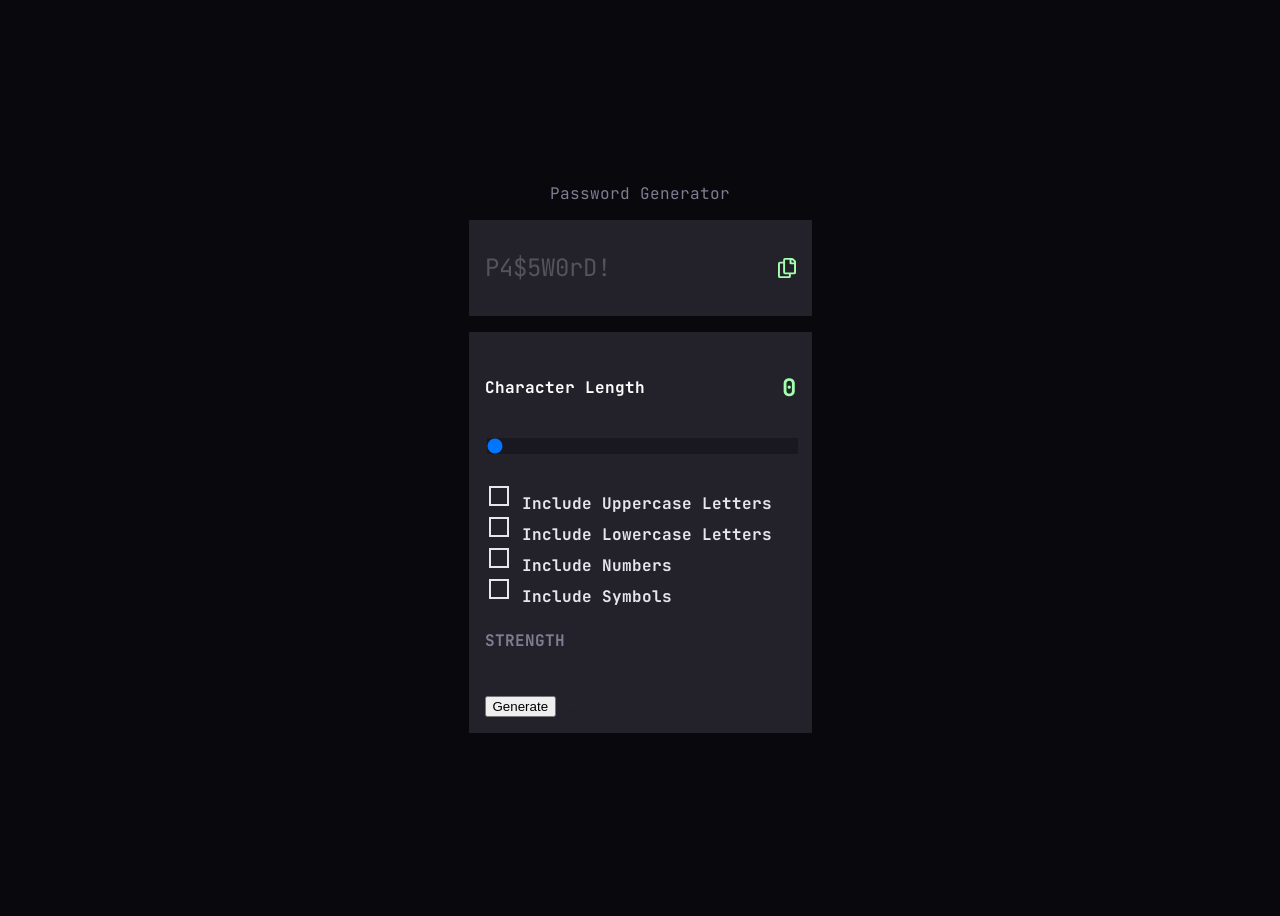
==== index.html @ 95ac3b4d "third commit" ====
<!DOCTYPE html>
<html lang="en">
<head>
  <meta charset="UTF-8">
  <meta name="viewport" content="width=device-width, initial-scale=1.0">

  <link rel="icon" type="image/png" sizes="32x32" href="./assets/images/favicon-32x32.png">
  <link rel="stylesheet" href="./style.css">
  <script src="./script.js"></script>
  <title>Frontend Mentor | Password generator app</title>
</head>
<body>
  <main>
    <header>Password Generator</header>
    <section class="body">
     <div class="password-code">P4$5W0rD!</div>
     <img src="./starter-code/assets/images/icon-copy.svg" alt="icon-copy">
    </section>
    <section class="character-length">
      <section class="zero-container">
        <h1>Character Length</h1>
        <p class="zero">0</p>
      </section>

      <div class="slider-bar">
        <input type="range" name="character-length" id="character-length" min="0" max="20" value="0" step="10">
      </div>

      <ul class="password-character">
        <li>
          <input type="checkbox" name="uppercase-letter" id="uppercase-letter">
          <label for="uppercase-letter">Include Uppercase Letters</label>
        </li>
        <li>
          <input type="checkbox" name="lowercase-letter" id="lowercase-letter">
          <label for="uppercase-letter">Include Lowercase Letters</label>
        </li>
        <li>
          <input type="checkbox" name="numbers" id="numbers">
          <label for="uppercase-letter">Include Numbers</label>
        </li>
        <li>
          <input type="checkbox" name="symbols" id="symbols">
          <label for="uppercase-letter">Include Symbols</label>
        </li>
      </ul>
    
    <section class="strength">
      <div class="strength-label">STRENGTH</div>
      <section class="meter-divs">
        <div class="meter"></div>
        <div class="meter"></div>
        <div class="meter"></div>
        <div class="meter"></div>

      </section>

    </section>

    <section class="generatebtn">
      <button class="generatebtn">Generate</button>
      <img src="./starter-code/assets/images/icon-arrow-right.svg" alt="icon-arrow-right">
    </section>

    </section>
  



  </main>

</body>
</html>
---- style.css ----
@font-face {
    font-family: "JetBrains Mono";
    src: url(./starter-code/assets/fonts/JetBrainsMono-VariableFont_wght.ttf);
}

:root {
 --white-: hsl(0, 100%, 100%);
 --black-: hsl(0, 0%, 0%);
 --grey-950-: hsl(255, 22%, 4%);
 --grey-900-: hsl(248, 17%, 9%);
 --grey-850-: hsl(248, 15%, 11%);
 --grey-800-: hsl(248, 10%, 15%);
 --grey-700-: hsl(248, 5%, 34%);
 --grey-600-: hsl(251, 9%, 53%);
 --grey-200-: hsl(252, 11%, 91%);

 --green-200-: hsl(127, 100%, 82%);
 --yellow-300-: hsl(42, 91%, 68%);
 --orange-400-: hsl(13, 95%, 66%);
 --red-: hsl(0, 91%, 63%);
 --gradient-: hsl(248, 17%, 9%)
}

@media screen and (min-width: 375px) {

    body {
     display: flex;
     flex-direction: column;
     min-height: 100vh;
     justify-content: center;
     align-items: center;
     background-color: var(--grey-950-);
     font-family: "JetBrains Mono";
    }

    main {
     display: flex;
     flex-direction: column;
     gap: 16px;
     background-color: var(--grey-950-);
     width: 343px;
    }

    header {
     text-align: center;
     font-size: 16px;
     line-height: 20px;
     color: var(--grey-600-);
    }

    .body {
     height: 64px;
     padding: 16px;
     background-color: var(--grey-800-);
     display: flex;
     flex-direction: row;
     justify-content: space-between;
     align-items: center;
    }

    .password-code {
     font-size: 24px;
     line-height: 32px;
     color: var(--grey-700-)
    }

    .body img {
     width: 17.5px;
     height: 20px;
    }

    .character-length {
     display: flex;
     flex-direction: column;
     gap: 8px;
     padding: 16px;
     background-color: var(--grey-800-);
    }

    .zero-container {
     display: flex;
     flex-direction: row;
     justify-content: space-between;
     align-items: center;
    }

    .zero-container h1 {
     font-weight: 700;
     font-size: 16px;
     line-height: 20px;
     color: var(--white-)
    }

    .zero {
     font-weight: 700;
     font-size: 24px;
     line-height: 32px;
     color: var(--green-200-);
    }


    .slider-bar {
     width: 311px;
    }

    .slider-bar input[type="range"] {
     width: 100%;
     -webkit-appearance: none;
     background-color: var(--grey-850-);
     cursor: pointer;
     
    }

    .slider-bar input[type="range"]::-moz-range-track {
     height: 8px;
    }
    .slider-bar input[type="range"]::-moz-range-thumb {
     width: 28px;
     height: 28px;
     border-radius: 50%;
    }

    .password-character {
     list-style: none;
     padding: 0px;
     font-weight: 700;
     font-size: 16px;
     line-height: 20px;
     color: var(--grey-200-);

    }

    .password-character input[type="checkbox"]{
     width: 20px;
     height: 20px;
     -webkit-appearance: none;
     cursor: pointer;

    }

    #uppercase-letter, #lowercase-letter,
    #numbers, #symbols {
     border: 2px solid var(--grey-200-);

    }

    .password-character input[type="checkbox"]:checked{ 
     -webkit-appearance: none;
     background-color: var(--green-200-);
     border-color: var(--white-);
    }

    /* to create a check mark */

    /* #uppercase-letter::before {
     content: "";
     width: 5px;
     height: 10px;
     border: solid white;
     border-width: 0 2.5px 2.5px 0;
     transform: rotate(45deg) scale(0);
     margin-bottom: 2px;
     transition: transform 0.15s ease-in-out;
    }

    #uppercase-letter:checked:before {
     transform: rotate(45deg) scale(1);
    } */

    .strength {
     height: 56px;
     display: flex;
     flex-direction: row;
     justify-content: space-between;
    }

    .strength-label{
     font-size: 16px;
     font-weight: 700;
     line-height: 20px;
     color: var(--grey-600-);

    }

    

}
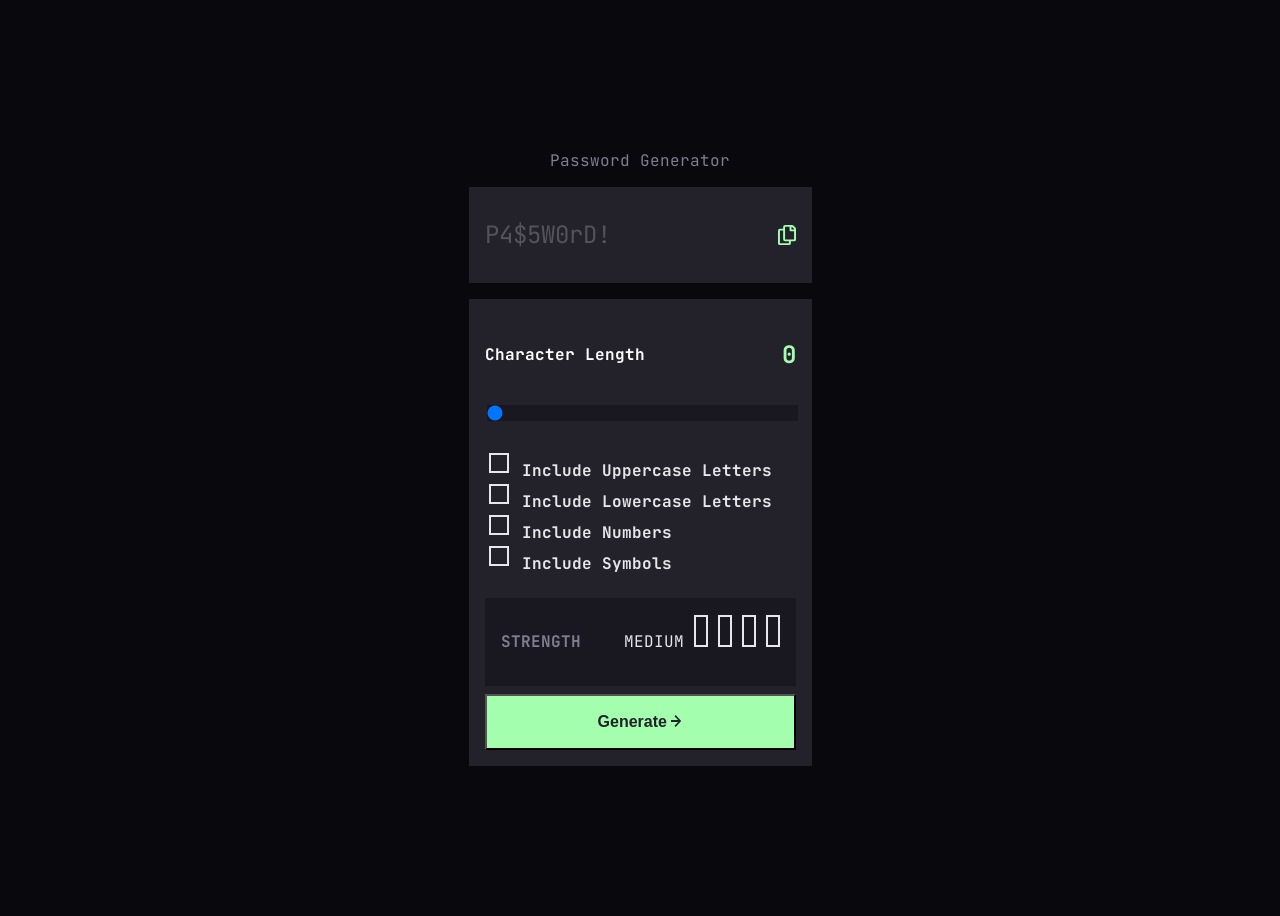
==== commit c7e6a06e: "index.html style.css" ====
--- a/index.html
+++ b/index.html
@@ -48,6 +48,7 @@
     <section class="strength">
       <div class="strength-label">STRENGTH</div>
       <section class="meter-divs">
+        <p>MEDIUM</p>
         <div class="meter"></div>
         <div class="meter"></div>
         <div class="meter"></div>
@@ -57,9 +58,10 @@
 
     </section>
 
-    <section class="generatebtn">
-      <button class="generatebtn">Generate</button>
-      <img src="./starter-code/assets/images/icon-arrow-right.svg" alt="icon-arrow-right">
+    <section class="generate-section">
+      <button class="generate-btn">Generate
+        <img src="./starter-code/assets/images/icon-arrow-right.svg" alt="icon-arrow-right">
+      </button>
     </section>
 
     </section>
--- a/style.css
+++ b/style.css
@@ -172,6 +172,9 @@
      display: flex;
      flex-direction: row;
      justify-content: space-between;
+     align-items: center;
+     background-color: var(--grey-850-);
+     padding: 16px;
     }
 
     .strength-label{
@@ -179,9 +182,47 @@
      font-weight: 700;
      line-height: 20px;
      color: var(--grey-600-);
-
-    }
-
-    
+    }
+
+    .meter-divs {
+     display: flex;
+     flex-direction: row;
+     justify-content: space-between;
+     color: var(--grey-200-);
+     gap:10px;
+    }
+
+    .meter{
+     width: 10px;
+     height: 28px;
+     border: 2px solid var(--grey-200-);
+    }
+
+    .generate-section {
+     height: 56px;
+     display: flex;
+     flex-direction: row;
+     background-color: var(--green-200-);
+    }
+
+    .generate-btn {
+     width: 100%;
+     height: 100%;
+     background-color: var(--green-200-);
+     color: var(--grey-800-);
+     font-weight: 700;
+     font-size: 16px;
+     line-height: 20px;
+    }
+
+    .generate-btn:hover {
+     cursor: pointer;
+    }
+
+    .generate-section img {
+     height: 12px;
+     width: 11px;
+    }
+    .
 
 }
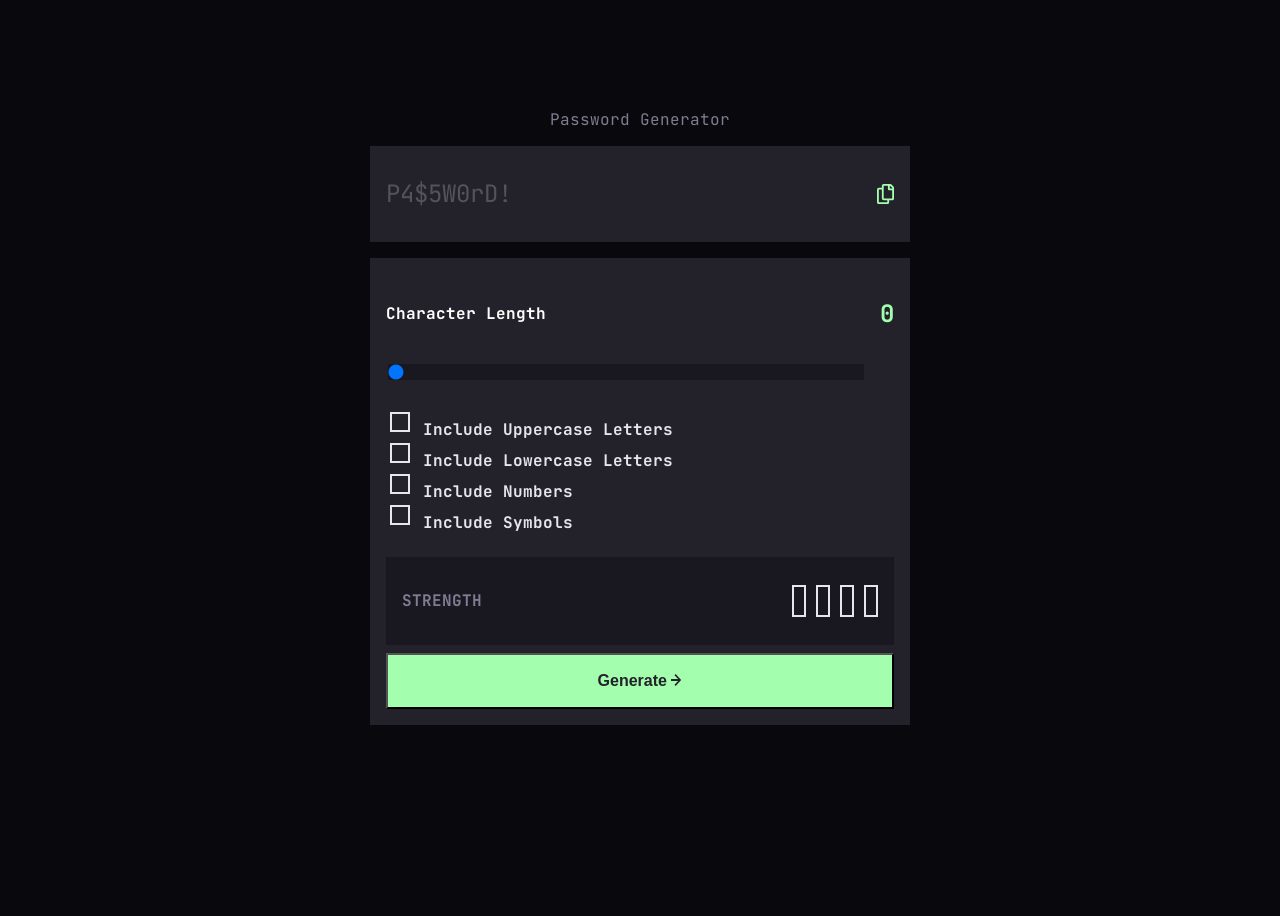
==== commit b7b1011b: "index.html script.js style.css" ====
--- a/index.html
+++ b/index.html
@@ -48,11 +48,11 @@
     <section class="strength">
       <div class="strength-label">STRENGTH</div>
       <section class="meter-divs">
-        <p>MEDIUM</p>
-        <div class="meter"></div>
-        <div class="meter"></div>
-        <div class="meter"></div>
-        <div class="meter"></div>
+        <p class="medium">MEDIUM</p>
+        <div class="meter-1"></div>
+        <div class="meter-2"></div>
+        <div class="meter-3"></div>
+        <div class="meter-4"></div>
 
       </section>
 
--- a/style.css
+++ b/style.css
@@ -192,10 +192,17 @@
      gap:10px;
     }
 
-    .meter{
+    .meter-1, 
+    .meter-2,
+    .meter-3,
+    .meter-4{
      width: 10px;
      height: 28px;
      border: 2px solid var(--grey-200-);
+    }
+
+    .medium {
+     display: none;
     }
 
     .generate-section {
@@ -223,6 +230,18 @@
      height: 12px;
      width: 11px;
     }
-    .
+    
+
+}
+
+@media screen and (min-width: 768px) {
+    main {
+     width: 540px;
+     height: 696px;
+    }
+
+    .slider-bar {
+     width: 476px;
+    }
 
 }
